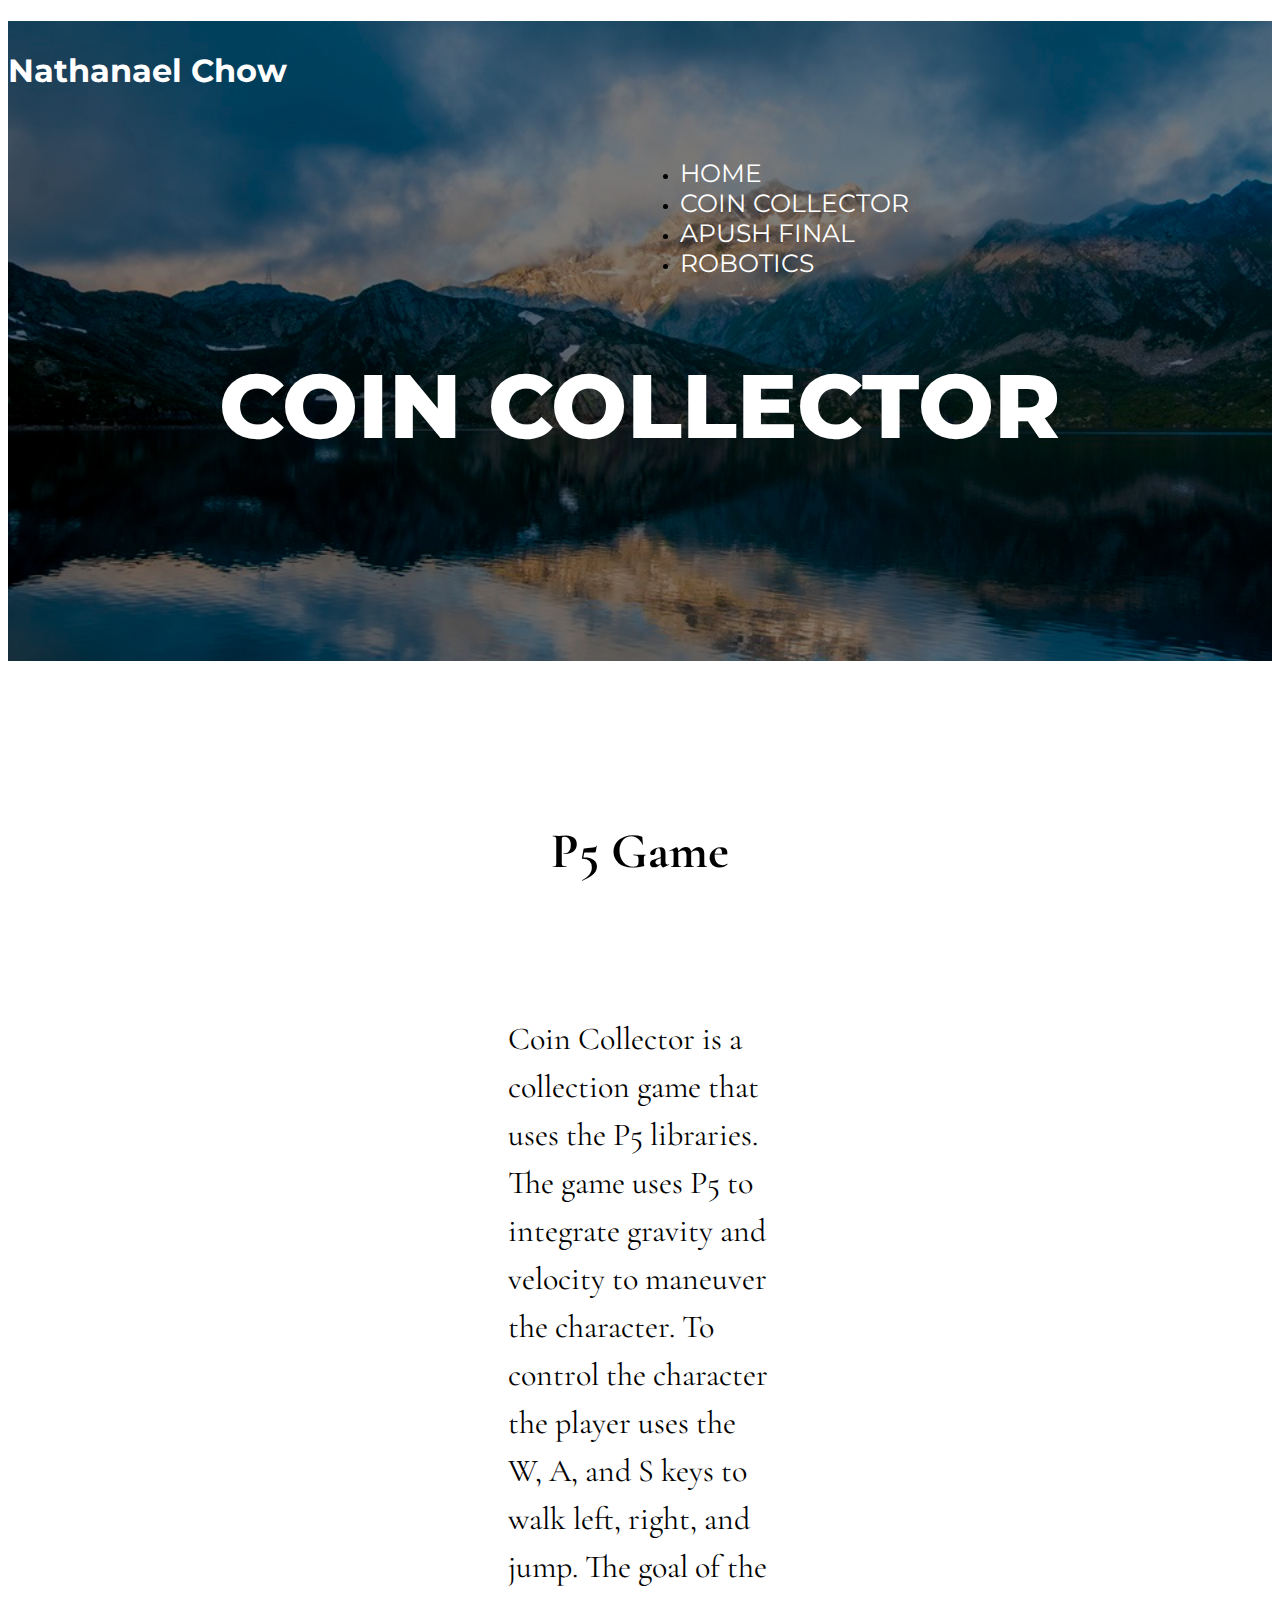
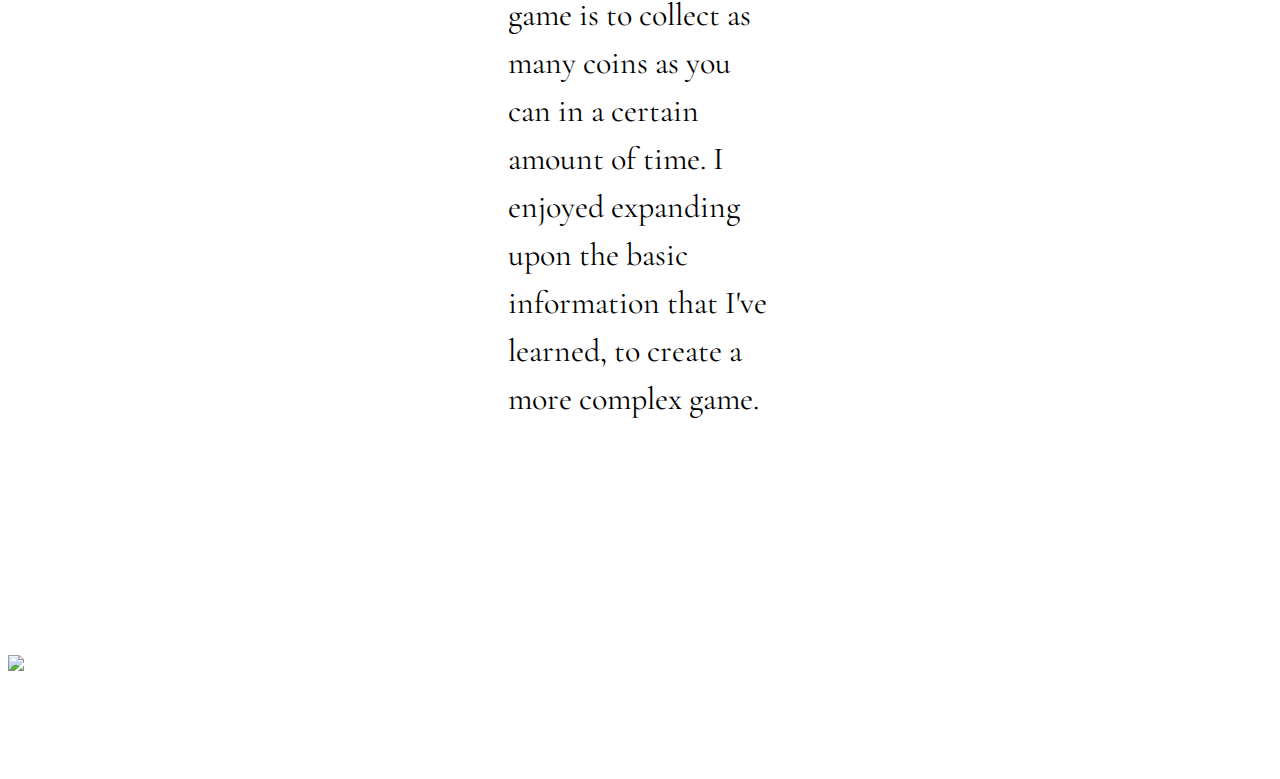
==== page2.html @ 3c6f5891 "initial commit" ====
<!DOCTYPE html>
<html>

<head>
	<title>Portfolio Website</title>
	<link rel="stylesheet" href="portfolio.css">

	<link href="portfolio.css" rel="stylesheet">

	<link rel="stylesheet" href="https://stackpath.bootstrapcdn.com/bootstrap/4.1.0/css/bootstrap.min.css" integrity="sha384-9gVQ4dYFwwWSjIDZnLEWnxCjeSWFphJiwGPXr1jddIhOegiu1FwO5qRGvFXOdJZ4" crossorigin="anonymous">
	<link href="https://fonts.googleapis.com/css?family=Cormorant+Garamond|Montserrat:400,800,900" rel="stylesheet">

</head>

<body>
	<div class="jumbotron" id="jum">

		<div class="nav">
			<h1 class="headnav">Nathanael Chow</h1>
			<div class="portnav">
				<ul class="nav justify-content-end">
					<li class="nav-item">
						<a class="nav-link" href="index.html">HOME</a>
					</li>
					<li class="nav-item">
						<a class="nav-link" href="page2.html">COIN COLLECTOR</a>
					</li>
					<li class="nav-item">
						<a class="nav-link" href="page3.html">APUSH FINAL</a>
					</li>
					<li class="nav-item">
						<a class="nav-link" href="page4.html">ROBOTICS</a>
					</li>
				</ul>
			</div>
		</div>

		<div>
			<h1 class="display-4" id="jumboheader">COIN COLLECTOR</h1>
		</div>
	</div>
	<h1 id="abouthead">P5 Game</h1>
	<p id="about">Coin Collector is a collection game that uses the P5 libraries. The game uses P5 to integrate gravity and velocity to maneuver the character. To control the character the player uses the W, A, and S keys to walk left, right, and jump. The goal of the game is to collect as many coins as you can in a certain amount of time. I enjoyed expanding upon the basic information that I've learned, to create a more complex game.</p>

	
	
	<a href="coin/index.html" target="new">
		<img href="coin/index.html" src="coin.JPG" id="p2img">
	</a>

	
</body>

</html>
---- portfolio.css ----
body {
	padding-bottom: 100px;
}

#about {
	font-size: 32px;
	font-family: 'Cormorant Garamond', serif;
	padding-left: 500px;
	padding-right: 500px;
	padding-bottom: 200px;
	padding-top: 100px;
	text-align: left;
	line-height: 1.5;
}

#nav-bar {
	font-size: 30px;
}

#jumboheader {
	font-size: 90px;
	text-align: center;
	padding-top: 200px;
	padding-bottom: 200px;
	color: white;
	font-weight: 800;
}

#jum {
	padding-top: 0px;
	font-family: 'Montserrat', sans-serif;
	background-image: url(mountain.jpg);
	box-shadow: inset 0 0 0 1000px rgba(0,0,0,.5);
/*	filter: grayscale(80%);*/
	background-size: cover;
}

/*
.layer {
   // background-color: rgba(114, 114, 114, 0.7);
	
}
*/


.nav-link {
	text-decoration: none;
	font-size: 25px;
	color: white;
}

.nav-link:hover {
	color: darkgray;
}

.headnav {
	color: white;
}

.portnav {
	padding-top: 30px;
	position: relative;
	width: 50%;
	float: right;
}

#abouthead {
	text-align: center;
	font-family: 'Cormorant Garamond', serif;
	padding-top: 100px;
	font-size: 50px;
}

.container {
	margin-left: 0;
	margin-right: 0;
	display: flex;
}

.column {
	flex: 1;
}

.headnav {
	padding-top: 30px;
	width: 50%;
}

::selection {
	background: black;
	color: white;
}

img {
	display: block;
    margin-left: auto;
    margin-right: auto;
}

#p3img {
	width: 50%;
	padding-bottom: 100px;
}
#p4img {
	width: 90%;
}

.video {
	display: block;
    margin-left: auto;
    margin-right: auto;
}

#p1img2 {
	border: 2px solid black;

}

#about {
	color: black;
}
---- portfolio.css ----
body {
	padding-bottom: 100px;
}

#about {
	font-size: 32px;
	font-family: 'Cormorant Garamond', serif;
	padding-left: 500px;
	padding-right: 500px;
	padding-bottom: 200px;
	padding-top: 100px;
	text-align: left;
	line-height: 1.5;
}

#nav-bar {
	font-size: 30px;
}

#jumboheader {
	font-size: 90px;
	text-align: center;
	padding-top: 200px;
	padding-bottom: 200px;
	color: white;
	font-weight: 800;
}

#jum {
	padding-top: 0px;
	font-family: 'Montserrat', sans-serif;
	background-image: url(mountain.jpg);
	box-shadow: inset 0 0 0 1000px rgba(0,0,0,.5);
/*	filter: grayscale(80%);*/
	background-size: cover;
}

/*
.layer {
   // background-color: rgba(114, 114, 114, 0.7);
	
}
*/


.nav-link {
	text-decoration: none;
	font-size: 25px;
	color: white;
}

.nav-link:hover {
	color: darkgray;
}

.headnav {
	color: white;
}

.portnav {
	padding-top: 30px;
	position: relative;
	width: 50%;
	float: right;
}

#abouthead {
	text-align: center;
	font-family: 'Cormorant Garamond', serif;
	padding-top: 100px;
	font-size: 50px;
}

.container {
	margin-left: 0;
	margin-right: 0;
	display: flex;
}

.column {
	flex: 1;
}

.headnav {
	padding-top: 30px;
	width: 50%;
}

::selection {
	background: black;
	color: white;
}

img {
	display: block;
    margin-left: auto;
    margin-right: auto;
}

#p3img {
	width: 50%;
	padding-bottom: 100px;
}
#p4img {
	width: 90%;
}

.video {
	display: block;
    margin-left: auto;
    margin-right: auto;
}

#p1img2 {
	border: 2px solid black;

}

#about {
	color: black;
}
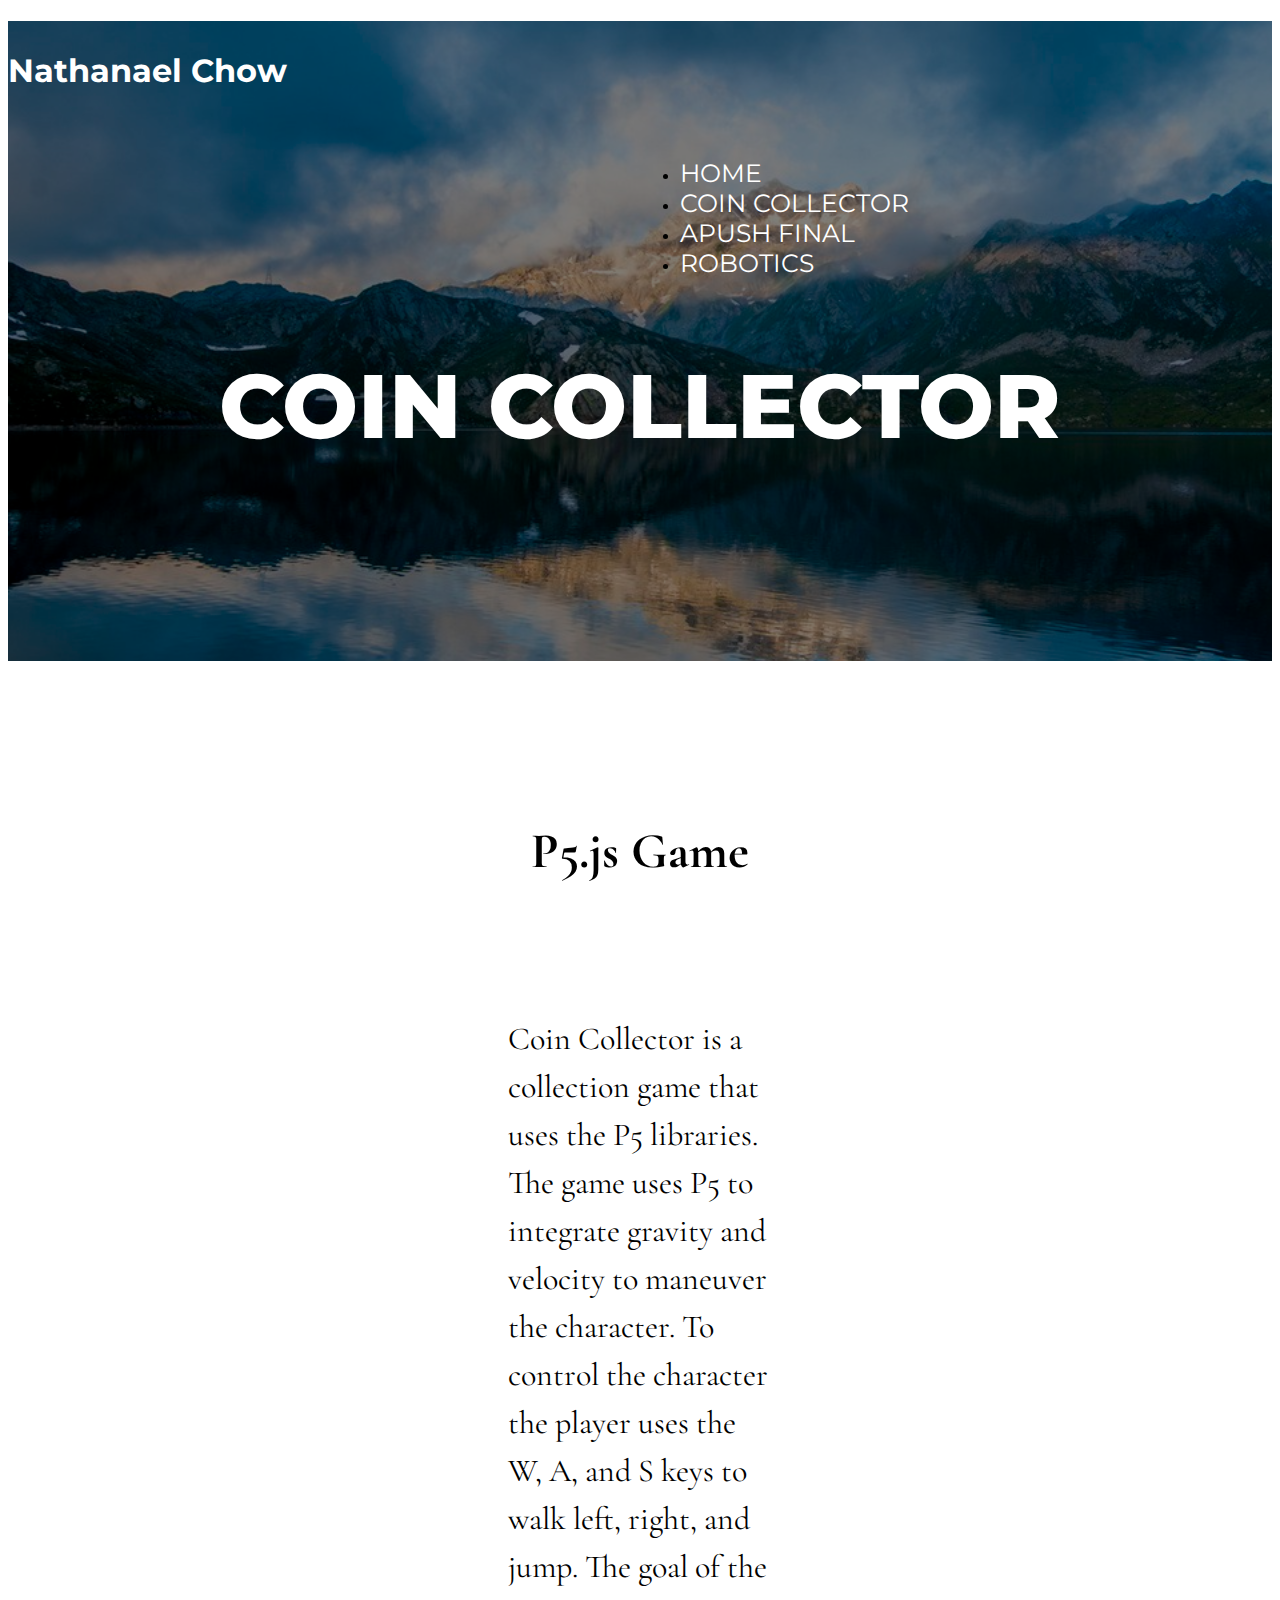
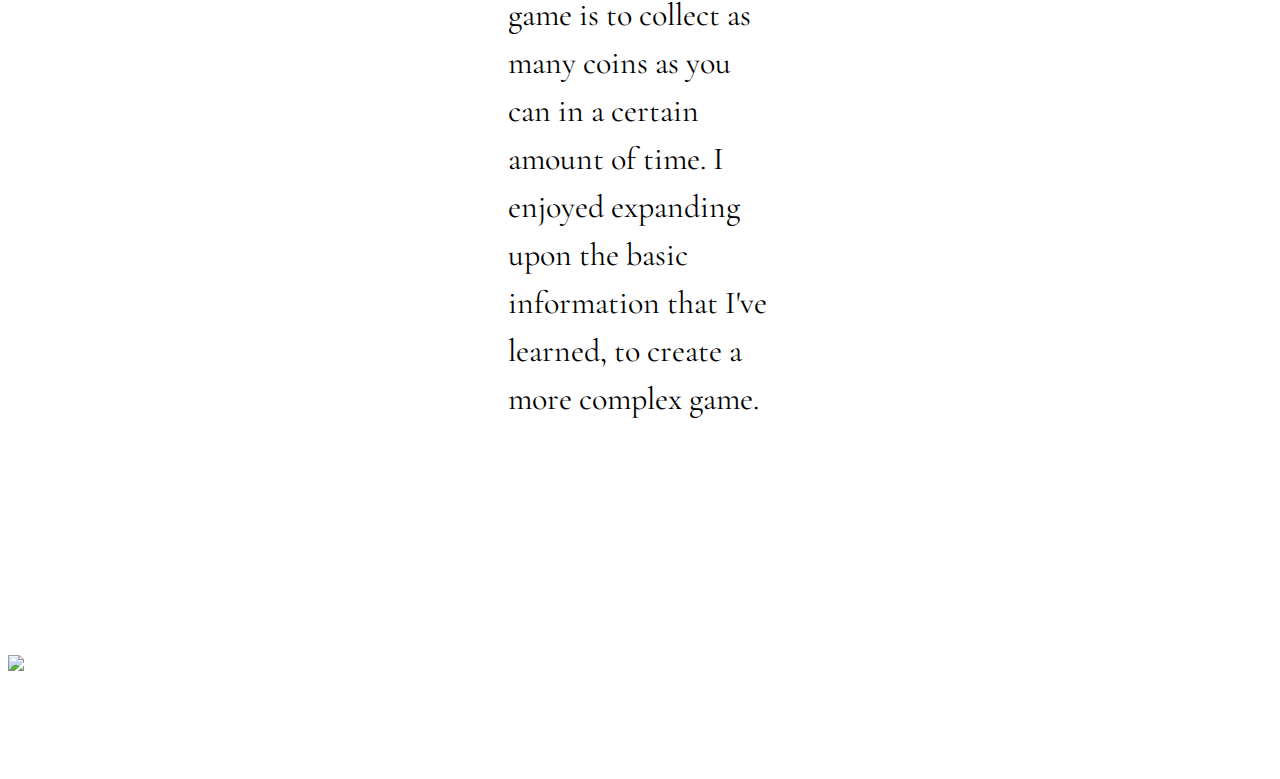
==== commit a0a0102c: "Minor edit" ====
--- a/page2.html
+++ b/page2.html
@@ -39,7 +39,7 @@
 			<h1 class="display-4" id="jumboheader">COIN COLLECTOR</h1>
 		</div>
 	</div>
-	<h1 id="abouthead">P5 Game</h1>
+	<h1 id="abouthead">P5.js Game</h1>
 	<p id="about">Coin Collector is a collection game that uses the P5 libraries. The game uses P5 to integrate gravity and velocity to maneuver the character. To control the character the player uses the W, A, and S keys to walk left, right, and jump. The goal of the game is to collect as many coins as you can in a certain amount of time. I enjoyed expanding upon the basic information that I've learned, to create a more complex game.</p>
 
 	
